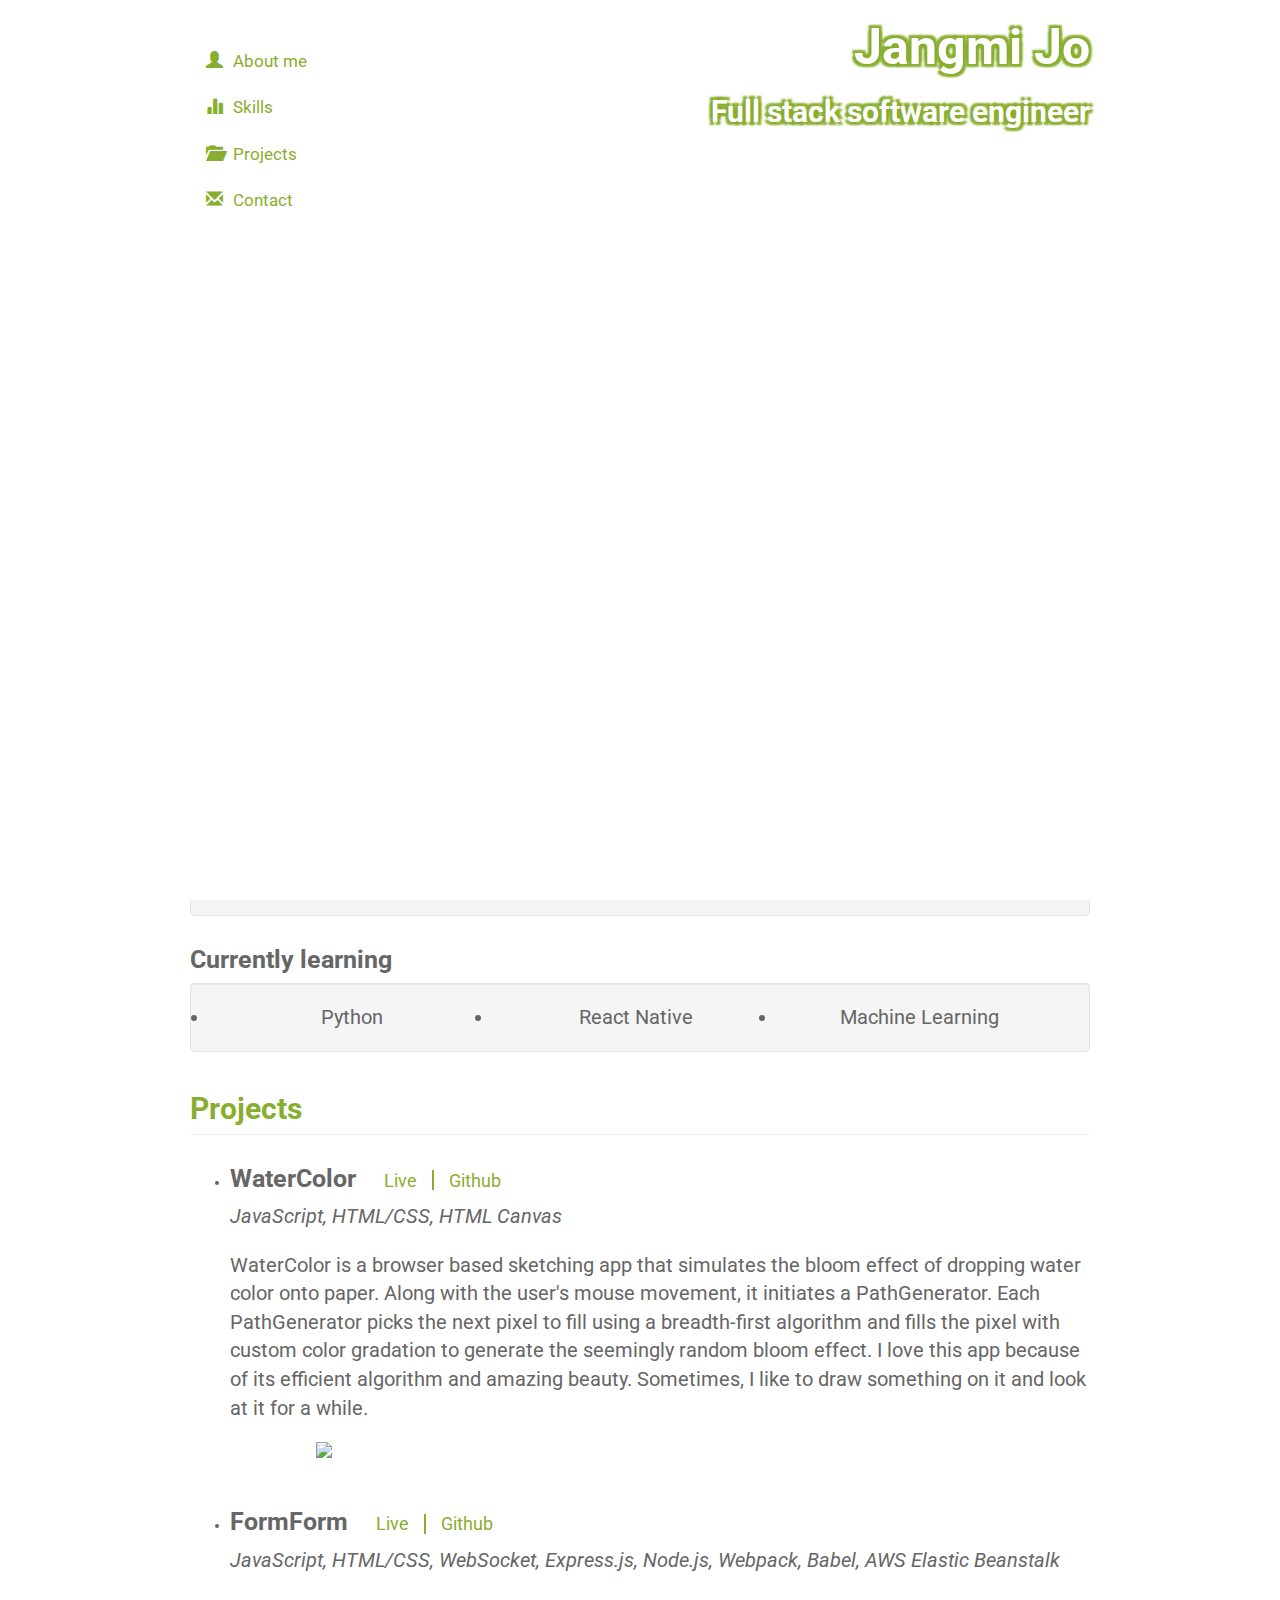
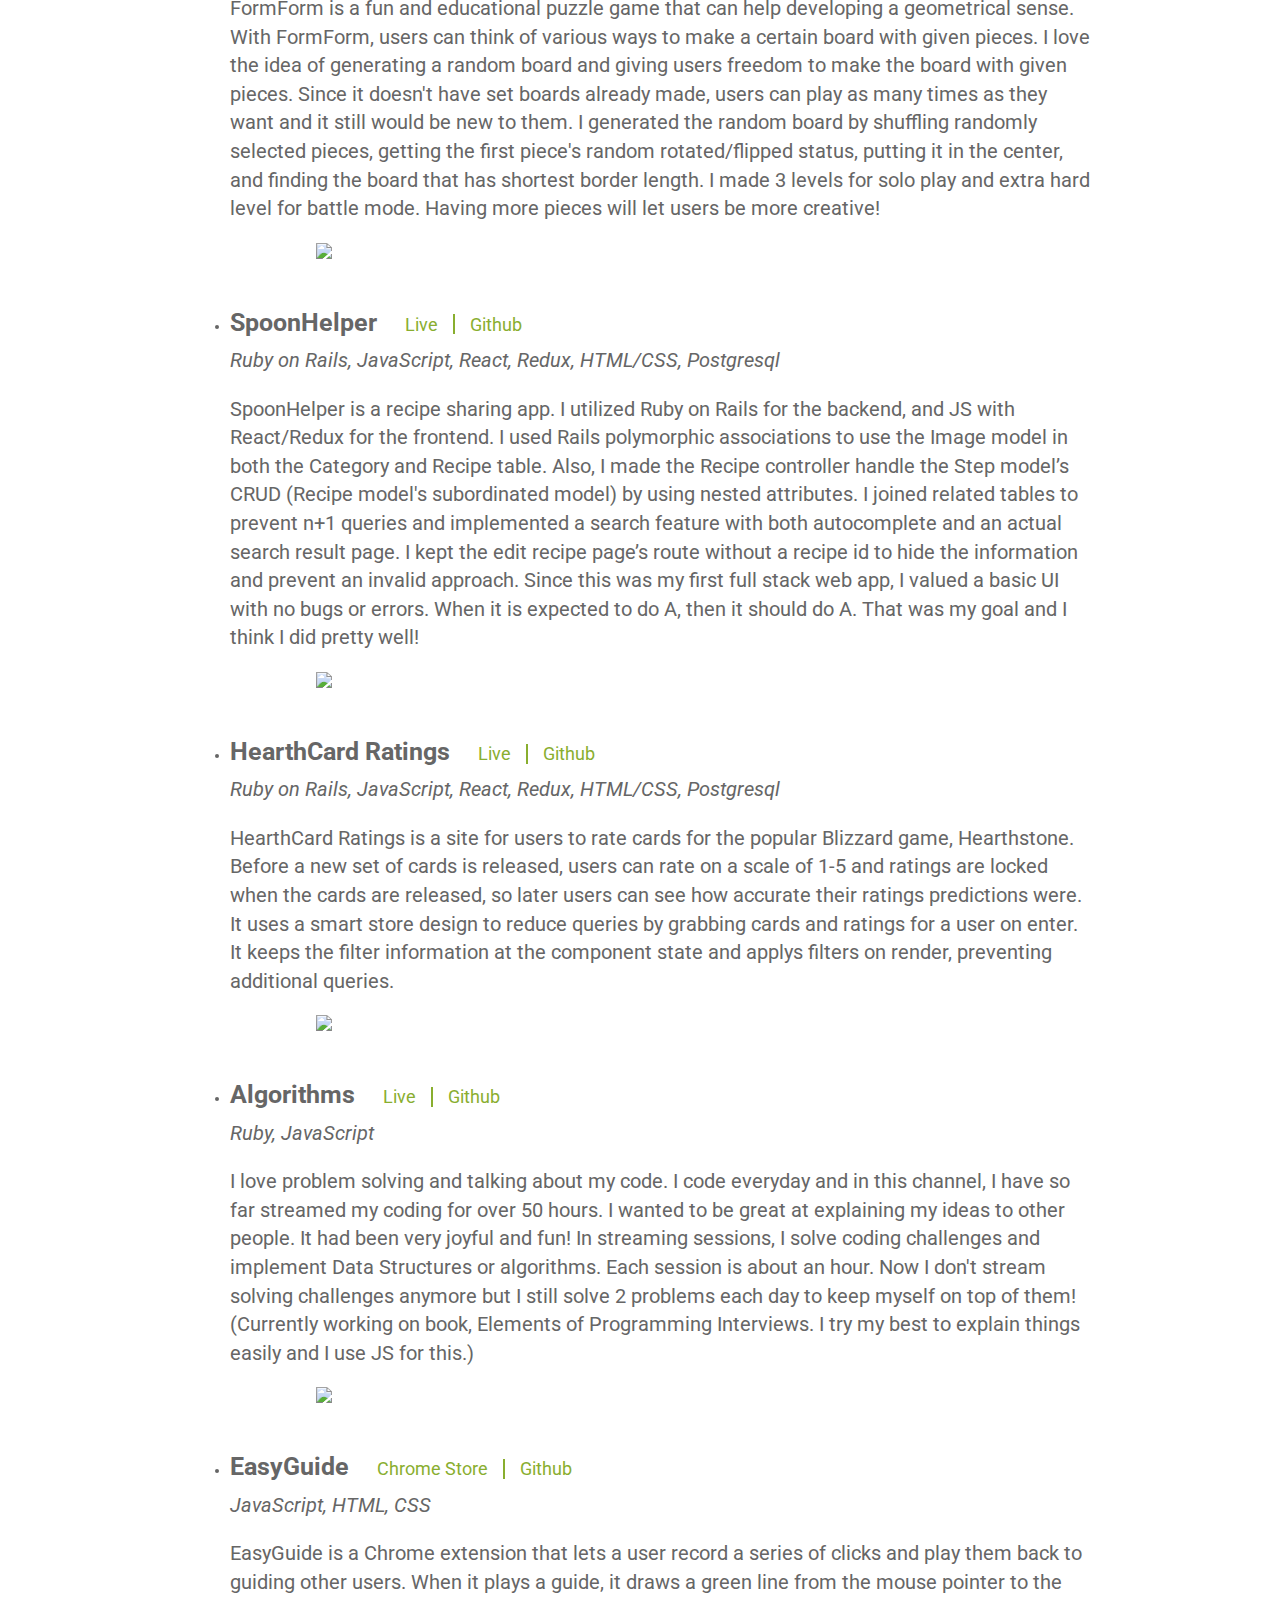
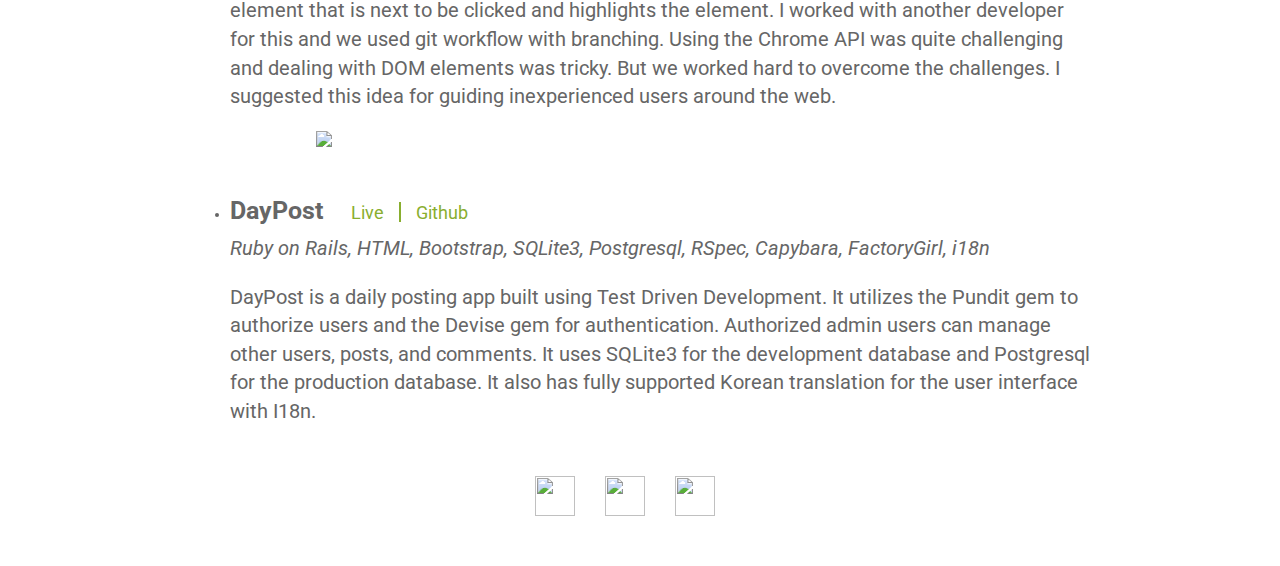
==== index.html @ e0aed5cf "added formform" ====
<!DOCTYPE html>
<html>
  <head>
    <meta charset="utf-8">
    <meta name="viewport" content="width=device-width, initial-scale=1">
    <title>Jangmi Jo</title>
    <link rel="stylesheet" href="./css/css_rest.css" type="text/css">
    <link rel="stylesheet" href="https://maxcdn.bootstrapcdn.com/bootstrap/3.3.7/css/bootstrap.min.css" integrity="sha384-BVYiiSIFeK1dGmJRAkycuHAHRg32OmUcww7on3RYdg4Va+PmSTsz/K68vbdEjh4u" crossorigin="anonymous">
    <link rel="stylesheet" href="./css/JangmiJo.css" type="text/css">
    <link href="https://fonts.googleapis.com/css?family=Roboto" rel="stylesheet">
    <script
  src="https://code.jquery.com/jquery-3.1.1.slim.min.js"
  integrity="sha256-/SIrNqv8h6QGKDuNoLGA4iret+kyesCkHGzVUUV0shc="
  crossorigin="anonymous"></script>
    <script src="./JangmiJo.js"></script>
  </head>
  <body>
    <div class="header container-fluid">
      <div class="header-contents">
        <h1>Jangmi Jo</h1>
        <h2>Full stack software engineer</h2>
        <nav class="navbar">
          <div class="container-fluid">
            <ul class="nav nav-pills nav-stacked">
              <li><a href="#aboutme">
                <span class="glyphicon glyphicon-user" aria-hidden="true"></span>About me</a></li>
              <li><a href="#skills">
                <span class="glyphicon glyphicon-stats" aria-hidden="true"></span>Skills</a></li>
              <li><a href="#projects">
                <span class="glyphicon glyphicon-folder-open" aria-hidden="true"></span>Projects</a></li>
              <li><a href="#contacts">
                <span class="glyphicon glyphicon-envelope" aria-hidden="true"></span>Contact</a></li>
            </ul>
          </div>
        </nav>
      </div>
    </div>
    <div class="content">
      <h3 id="aboutme" class="page-header">About me</h3>
      <p>I am a software engineer who loves <mark>clean</mark>, <mark>efficient</mark> and <mark>scalable</mark> code. I constantly refactor my code and look for ways to make it more readable and more efficient for both memory and time usage. I believe in <mark>test-driven development</mark> and I’ve built full apps using TDD principles.</p>
      <p>I am a <mark>passionate</mark> and <mark>steady learner</mark> who loves the learning experience. I’m excited to find a place that I can continue to learn and grow as an engineer.</p>
      <p>In addition to writing software, I like to paint with acrylics or oils, exercise, travel, and translate Korean novels to English.</p>

      <h3 id="skills" class="page-header">Skills</h3>
      <h4>Skilled with</h4>
      <ul class="well skills">
        <li>JavaScript(ES5/ES6)</li>
        <li>React/Redux</li>
        <li>HTML5/CSS3</li>
        <li>Express.js/Node.js</li>
        <li>Ruby on Rails</li>
        <li>SQL</li>
      </ul>

      <h4>Currently learning</h4>
      <ul class="well skills">
        <li>Python</li>
        <li>React Native</li>
        <li>Machine Learning</li>
      </ul>

      <h3 id="projects" class="page-header">Projects</h3>
      <ul class="projects">
        <li>
          <h4>WaterColor</h4>
          <div class="project_links">
            <a href="https://evdel720.github.io/watercolor/">Live</a>
            <div class="divider"></div>
            <a href="https://github.com/evdel720/watercolor">Github</a>
          </div>
          <p><i>JavaScript, HTML/CSS, HTML Canvas</i></p>
          <p>WaterColor is a browser based sketching app that simulates the bloom effect of dropping water color onto paper. Along with the user's mouse movement, it initiates a PathGenerator. Each PathGenerator picks the next pixel to fill using a breadth-first algorithm and fills the pixel with custom color gradation to generate the seemingly random bloom effect. I love this app because of its efficient algorithm and amazing beauty. Sometimes, I like to draw something on it and look at it for a while.</p>
          <img src="https://res.cloudinary.com/wkdal720/image/upload/v1479779953/imageedit_6_4672038611_shbvrs.gif"/>
        </li>
        <li>
          <h4>FormForm</h4>
          <div class="project_links">
            <a href="http://formform.us-west-1.elasticbeanstalk.com/">Live</a>
            <div class="divider"></div>
            <a href="https://github.com/evdel720/formform">Github</a>
          </div>
          <p><i>JavaScript, HTML/CSS, WebSocket, Express.js, Node.js, Webpack, Babel, AWS Elastic Beanstalk</i></p>
          <p>FormForm is a fun and educational puzzle game that can help developing a geometrical sense. With FormForm, users can think of various ways to make a certain board with given pieces. I love the idea of generating a random board and giving users freedom to make the board with given pieces. Since it doesn't have set boards already made, users can play as many times as they want and it still would be new to them. I generated the random board by shuffling randomly selected pieces, getting the first piece's random rotated/flipped status, putting it in the center, and finding the board that has shortest border length. I made 3 levels for solo play and extra hard level for battle mode. Having more pieces will let users be more creative!</p>
          <img src="https://res.cloudinary.com/wkdal720/image/upload/v1481661014/imageedit__4466087888_nqlmek.gif"/>
        </li>
        <li>
          <h4>SpoonHelper</h4>
          <div class="project_links">
            <a href="http://www.spoonhelper.us">Live</a>
            <div class="divider"></div>
            <a href="https://github.com/evdel720/SpoonHelper">Github</a>
          </div>
          <p><i>Ruby on Rails, JavaScript, React, Redux, HTML/CSS, Postgresql</i></p>
          <p>SpoonHelper is a recipe sharing app. I utilized Ruby on Rails for the backend, and JS with React/Redux for the frontend. I used Rails polymorphic associations to use the Image model in both the Category and Recipe table. Also, I made the Recipe controller handle the Step model’s CRUD (Recipe model's subordinated model) by using nested attributes. I joined related tables to prevent n+1 queries and implemented a search feature with both autocomplete and an actual search result page. I kept the edit recipe page’s route without a recipe id to hide the information and prevent an invalid approach. Since this was my first full stack web app, I valued a basic UI with no bugs or errors. When it is expected to do A, then it should do A. That was my goal and I think I did pretty well!</p>
          <img src="https://res.cloudinary.com/wkdal720/image/upload/v1479781237/imageedit_2_8175847738_nmmnax.gif"/>
        </li>
        <li>
          <h4>HearthCard Ratings</h4>
          <div class="project_links">
            <a href="http://www.hearthcardratings.com/">Live</a>
            <div class="divider"></div>
            <a href="https://github.com/JD-softwaredesign/hearthstone-card-ratings">Github</a>
          </div>
          <p><i>Ruby on Rails, JavaScript, React, Redux, HTML/CSS, Postgresql</i></p>
          <p>HearthCard Ratings is a site for users to rate cards for the popular Blizzard game, Hearthstone. Before a new set of cards is released, users can rate on a scale of 1-5 and ratings are locked when the cards are released, so later users can see how accurate their ratings predictions were. It uses a smart store design to reduce queries by grabbing cards and ratings for a user on enter. It keeps the filter information at the component state and applys filters on render, preventing additional queries.</p>
          <img src="https://res.cloudinary.com/wkdal720/image/upload/v1479781605/imageedit_2_4059992972_jx0y0g.gif"/>
        </li>
        <li>
          <h4>Algorithms</h4>
          <div class="project_links">
            <a href="https://www.livecoding.tv/evdel/">Live</a>
            <div class="divider"></div>
            <a href="https://github.com/evdel720/algorithms">Github</a>
          </div>
          <p><i>Ruby, JavaScript</i></p>
          <p>I love problem solving and talking about my code. I code everyday and in this channel, I have so far streamed my coding for over 50 hours. I wanted to be great at explaining my ideas to other people. It had been very joyful and fun! In streaming sessions, I solve coding challenges and implement Data Structures or algorithms. Each session is about an hour. Now I don't stream solving challenges anymore but I still solve 2 problems each day to keep myself on top of them! (Currently working on book, Elements of Programming Interviews. I try my best to explain things easily and I use JS for this.)</p>
          <img src="https://res.cloudinary.com/wkdal720/image/upload/v1480010902/Screen_Shot_2016-11-24_at_10.07.52_AM_qg6pqx.png"/>
        </li>
        <li>
          <h4>EasyGuide</h4>
          <div class="project_links">
            <a href="https://chrome.google.com/webstore/detail/easy-guide/dccjjdojmlffijkphkelhgpocpafjmng">Chrome Store</a>
            <div class="divider"></div>
            <a href="https://github.com/JD-softwaredesign/EasyGuide">Github</a>
          </div>
          <p><i>JavaScript, HTML, CSS</i></p>
          <p>EasyGuide is a Chrome extension that lets a user record a series of clicks and play them back to guiding other users. When it plays a guide, it draws a green line from the mouse pointer to the element that is next to be clicked and highlights the element. I worked with another developer for this and we used git workflow with branching. Using the Chrome API was quite challenging and dealing with DOM elements was tricky. But we worked hard to overcome the challenges. I suggested this idea for guiding inexperienced users around the web.</p>
          <img src="https://res.cloudinary.com/wkdal720/image/upload/v1479782676/imageedit_0_3670583020_ligqny.gif"/>
        </li>
        <li>
          <h4>DayPost</h4>
          <div class="project_links">
            <a href="https://daypost.herokuapp.com/">Live</a>
            <div class="divider"></div>
            <a href="https://github.com/evdel720/DayPost">Github</a>
          </div>
          <p><i>Ruby on Rails, HTML, Bootstrap, SQLite3, Postgresql, RSpec, Capybara, FactoryGirl, i18n</i></p>
          <p>DayPost is a daily posting app built using Test Driven Development. It utilizes the Pundit gem to authorize users and the Devise gem for authentication. Authorized admin users can manage other users, posts, and comments. It uses SQLite3 for the development database and Postgresql for the production database. It also has fully supported Korean translation for the user interface with I18n.</p>
        </li>
      </ul>

      <div id="contacts">
        <a href="mailto:wkdal720@gmail.com"><img src="https://res.cloudinary.com/wkdal720/image/upload/v1480010543/imageedit_1_8581378638_iucmmv.png"/></a>
        <a href="https://www.linkedin.com/in/jangmi-jo"><img src="https://res.cloudinary.com/wkdal720/image/upload/v1473910851/watercolor/linkedin_lbczye.png"/></a>
        <a href="https://github.com/evdel720"><img src="https://res.cloudinary.com/wkdal720/image/upload/v1473910794/watercolor/github_c54tsu.png"/></a>
      </div>
    </div>
  </body>
</html>
---- css/JangmiJo.css ----
body {
  width: 100%;
  color: rgb(102, 102, 102);
}

a {
  color: rgb(137, 174, 47);
}

a:focus, a:hover {
  color: rgb(137, 174, 47);
}

.header {
  background-image: url('https://res.cloudinary.com/wkdal720/image/upload/v1479939568/imageedit_2_9701696410_de7wlm.jpg');
  height: 100vh;
  background-repeat: no-repeat;
  background-position: center;
  width: 100%;
  top: 0;
  position: fixed;
  background-color: #FFF;
  transition: all 0.7s ease;
  font-family: 'Roboto', cursive;
}

.sticky {
  height: 35vh;
}

.header-contents > h1, .header-contents > h2 {
  color: #FFF;
  text-shadow:
   -3px -3px 2px rgb(137, 174, 47),
    3px -3px 2px rgb(137, 174, 47),
    -3px 3px 2px rgb(137, 174, 47),
     3px 3px 2px rgb(137, 174, 47);
  font-weight: bold;
  text-align: right;
  margin: 0;
  position: relative;
}

.header-contents > h1 {
  font-size: 50px;
  top: 20px;
}

.header-contents > h2 {
  font-size: 30px;
  top: 40px;
}

nav {
  position: relative;
  bottom: 50px;
  width: 140px;
  background-color: #FFF;
  border-radius: 5px;
  font-size: 17px;
}

.nav > li > a:hover, a:hover {
  background-color: rgb(137, 174, 47);
  color: #FFF;
  text-decoration: none;
}

nav .container-fluid {
  padding: 0;
}

.header-contents {
  width: 900px;
  margin: 0 auto;
}

.content {
  padding-top: 35vh;
  width: 900px;
  margin: 0 auto;
  font-family: 'Roboto', cursive;
}

.content > h3:before {
  display: block;
  content: " ";
  margin-top: -35vh;
  height: 35vh;
  visibility: hidden;
}

.content h3 {
  font-size: 30px;
  font-weight: bold;
  color: rgb(137, 174, 47);
}

.content p {
  font-size: 20px;
  padding-bottom: 10px;
}

.skills {
  display: flex;
  flex-direction: row;
  flex-wrap: wrap;
}

.skills > li {
  font-size: 20px;
  width: 33%;
  text-align: center;
}

.glyphicon:after {
  content: " ";
  padding-right: 10px;
}

.content h4 {
  font-size: 25px;
  font-weight: bold;
  display: inline-block;
  padding-right: 20px;
}

.projects a {
  font-size: 18px;
  display: inline;
  padding: 0 5px;
  border-radius: 5px;
}

.projects li {
  margin-bottom: 40px;
}

.divider {
  background-color: rgb(137, 174, 47);
  width: 2px;
  height: 20px;
  display: inline-block;
  margin: auto 10px;
  align-self: center;
}

.project_links {
  display: inline-flex;
}

mark {
  background-color: rgb(236, 242, 222);
  border-radius: 5px;
}

.projects img {
  width: 80%;
  margin: 0 auto;
  display: block;
}

#contacts {
  margin-top: 40px;
  margin-bottom: 50px;
  display: flex;
  justify-content: center;
}

#contacts > a {
  margin-right: 30px;
}

#contacts > a > img {
  width: 40px;
  height: 40px;
  cursor: pointer;
}

#contacts > a > img:hover {
  background-color: rgb(137, 174, 47);
  border-radius: 50%;
}

#contacts > a:hover {
  background-color: #FFF;
}
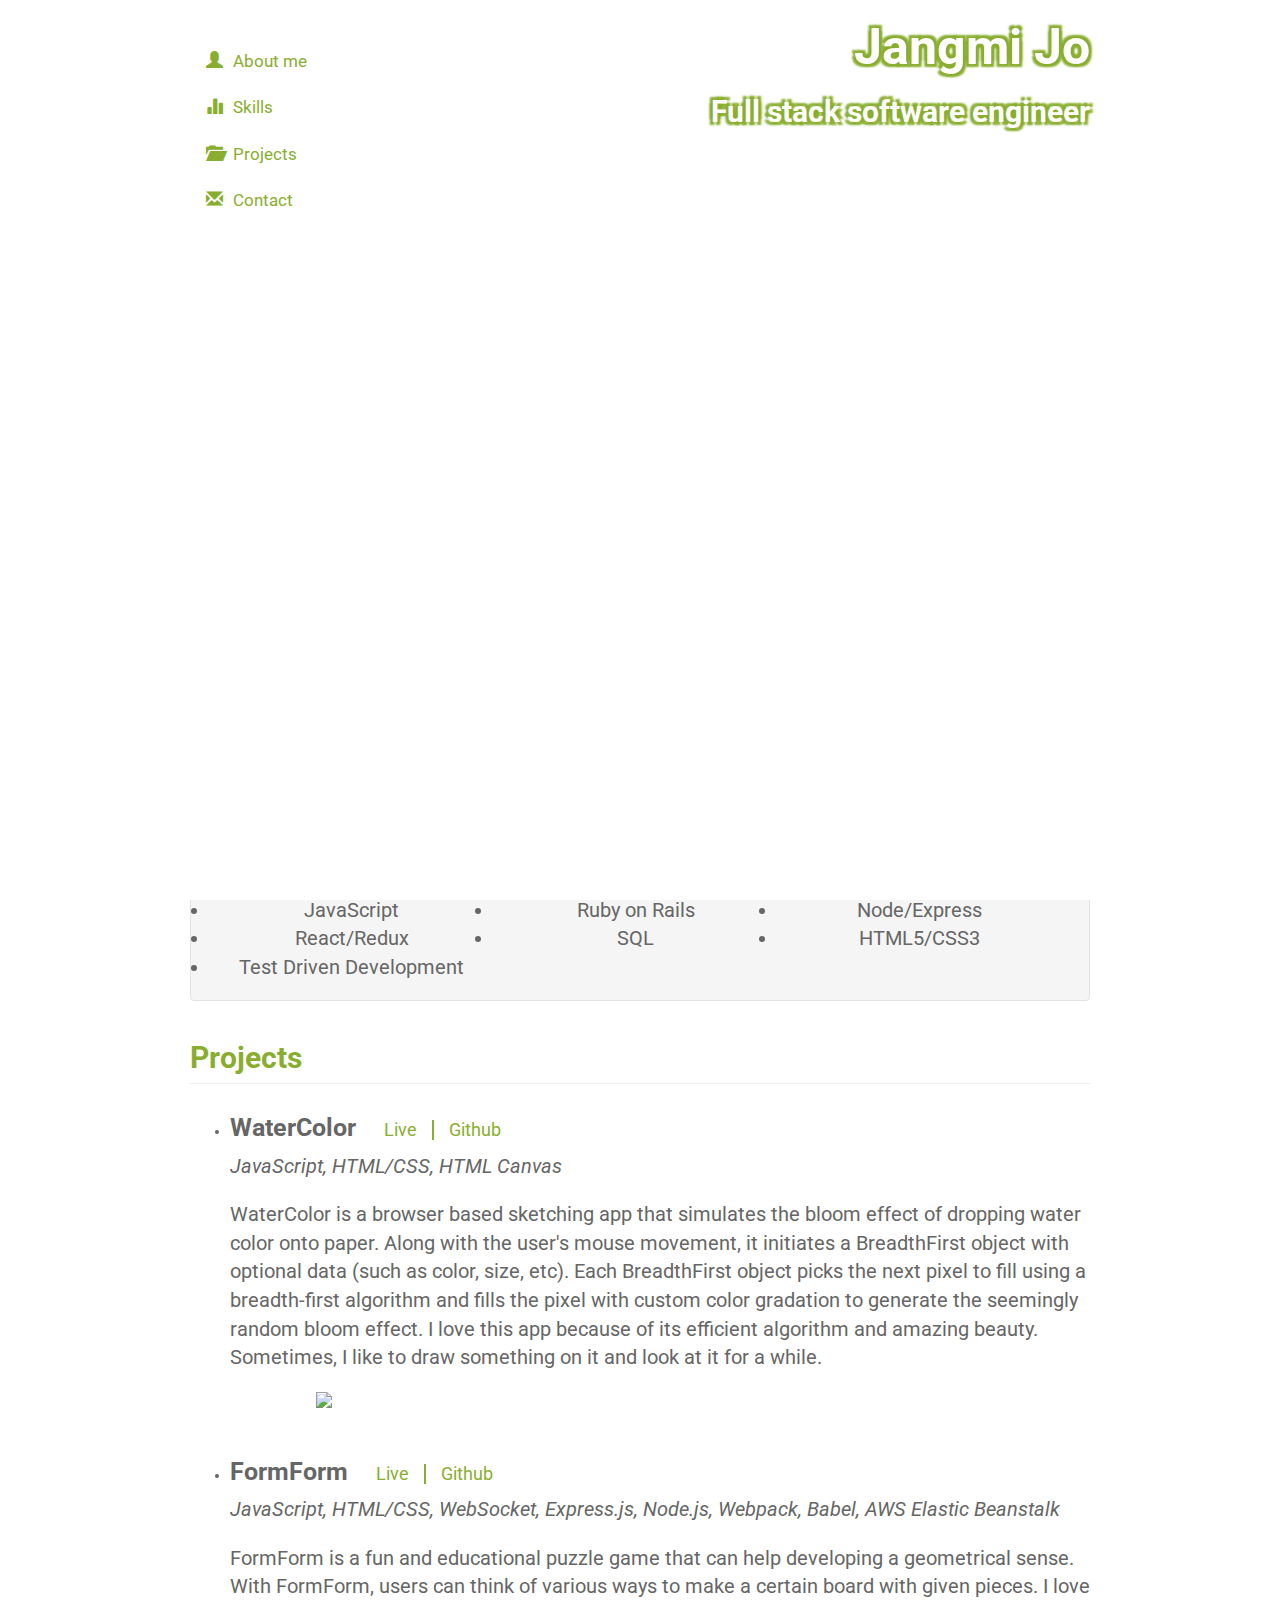
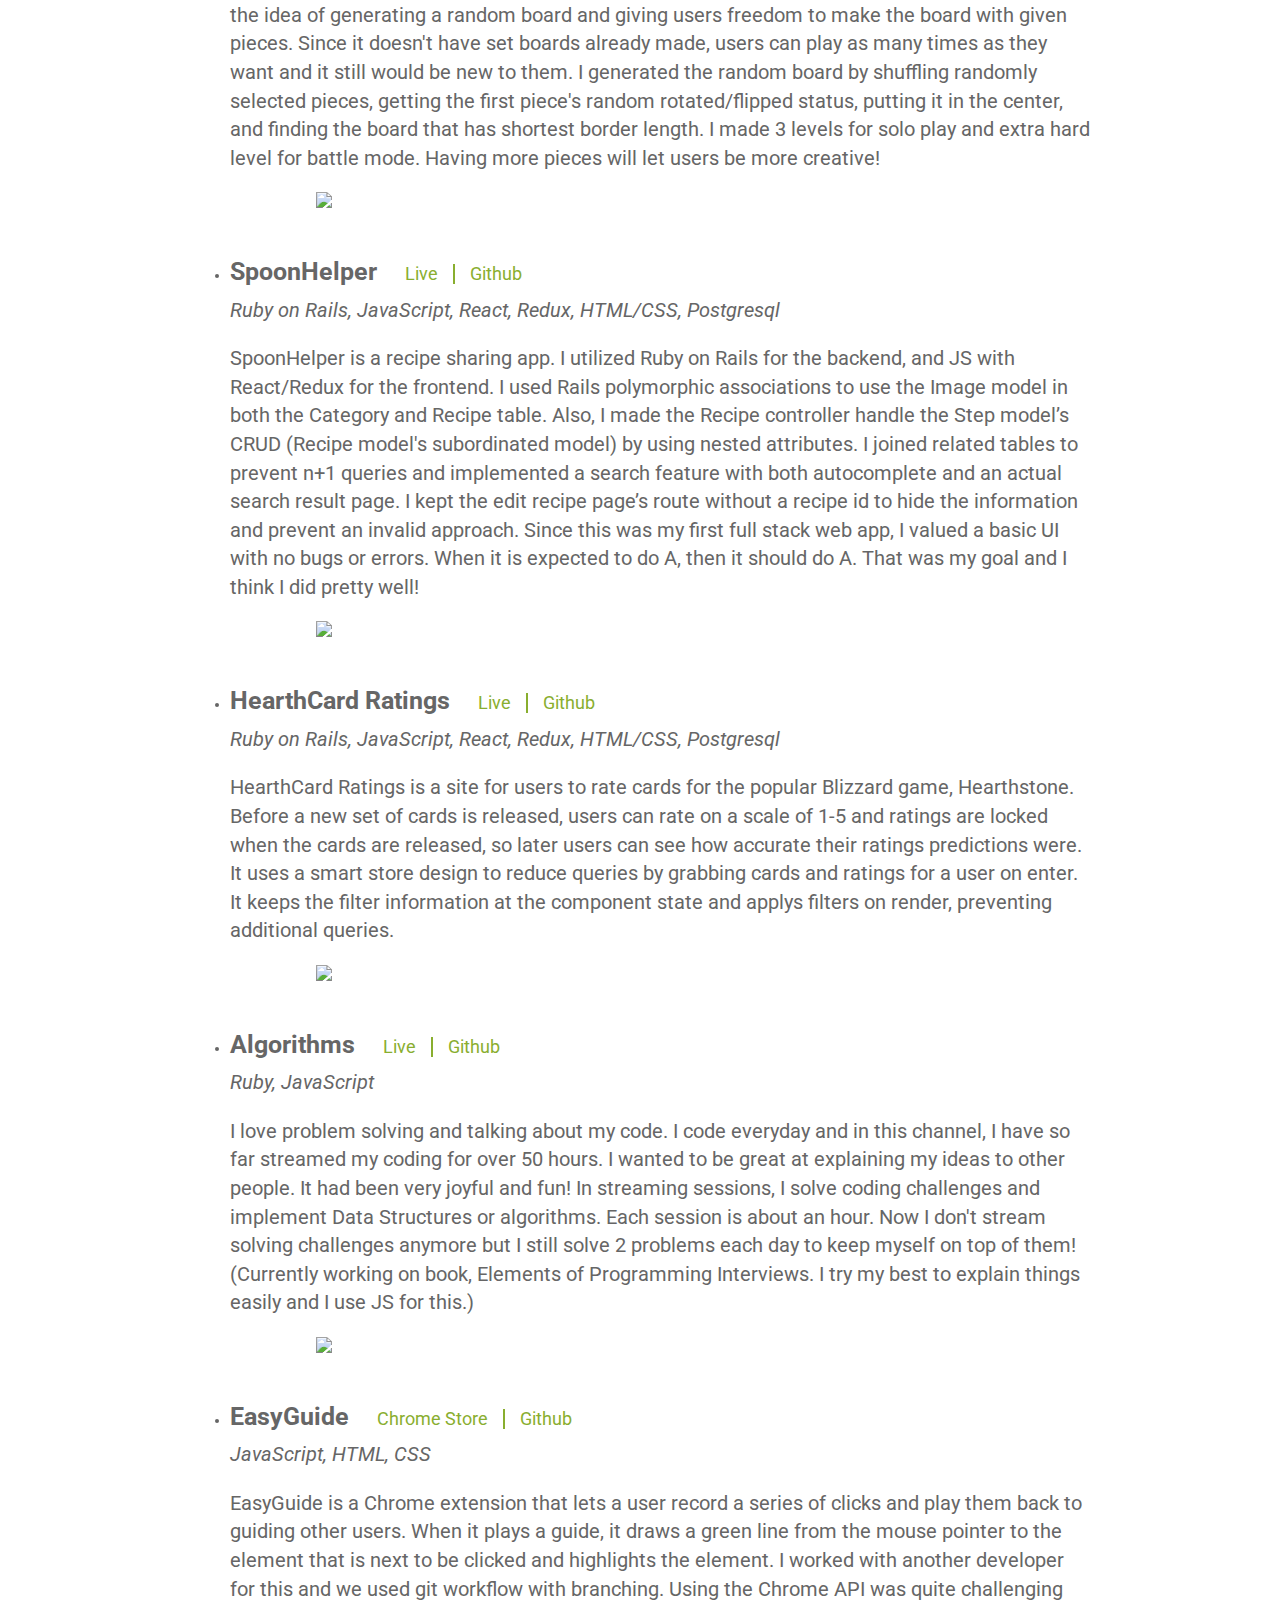
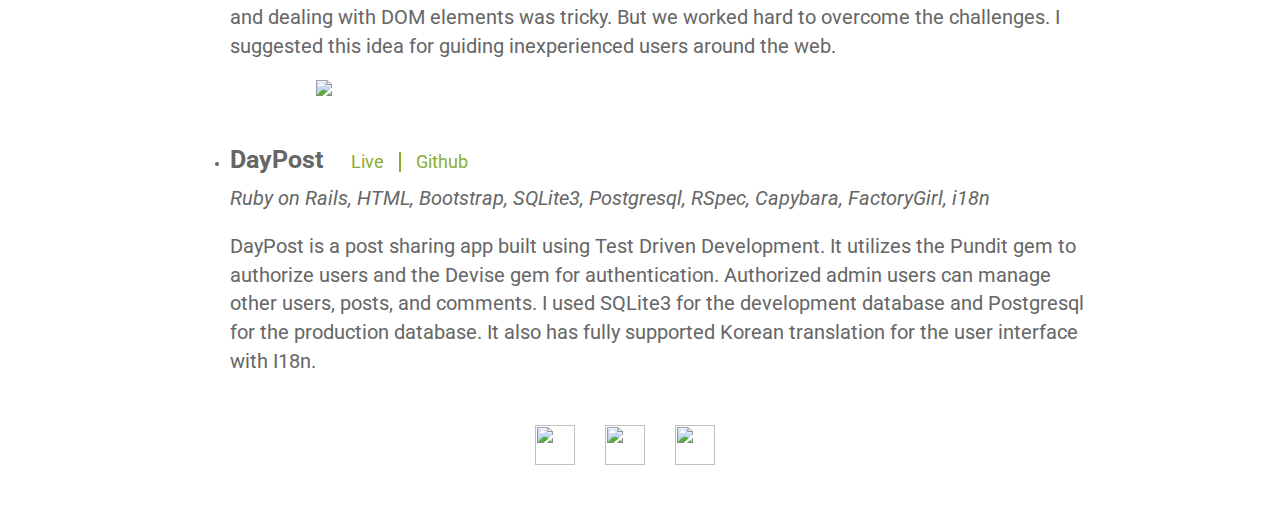
==== commit 672a4829: "typo" ====
--- a/index.html
+++ b/index.html
@@ -37,26 +37,20 @@
     </div>
     <div class="content">
       <h3 id="aboutme" class="page-header">About me</h3>
-      <p>I am a software engineer who loves <mark>clean</mark>, <mark>efficient</mark> and <mark>scalable</mark> code. I constantly refactor my code and look for ways to make it more readable and more efficient for both memory and time usage. I believe in <mark>test-driven development</mark> and I’ve built full apps using TDD principles.</p>
-      <p>I am a <mark>passionate</mark> and <mark>steady learner</mark> who loves the learning experience. I’m excited to find a place that I can continue to learn and grow as an engineer.</p>
-      <p>In addition to writing software, I like to paint with acrylics or oils, exercise, travel, and translate Korean novels to English.</p>
+      <p>I am a software engineer who loves clean, efficient and scalable code. I constantly refactor my code and look for ways to make it more readable and more efficient for both memory and time usage. Once I get to work on a project, I fall in love with it and dedicate 100% of myself.</p>
+      <p>I am a passionate and steady learner who loves the learning experience. I spend the vast majority of my time learning new technologies and owning them. I feel thrilled when I'm making use of new knowledge!</p>
+      <p>In addition to writing software, I like to paint with acrylics or oils, exercise, travel, and translate Korean novels to English. I am really interested in helping humanity by improving education and the environment.</p>
 
       <h3 id="skills" class="page-header">Skills</h3>
       <h4>Skilled with</h4>
       <ul class="well skills">
-        <li>JavaScript(ES5/ES6)</li>
+        <li>JavaScript</li>
+        <li>Ruby on Rails</li>
+        <li>Node/Express</li>
         <li>React/Redux</li>
+        <li>SQL</li>
         <li>HTML5/CSS3</li>
-        <li>Express.js/Node.js</li>
-        <li>Ruby on Rails</li>
-        <li>SQL</li>
-      </ul>
-
-      <h4>Currently learning</h4>
-      <ul class="well skills">
-        <li>Python</li>
-        <li>React Native</li>
-        <li>Machine Learning</li>
+        <li>Test Driven Development</li>
       </ul>
 
       <h3 id="projects" class="page-header">Projects</h3>
@@ -69,7 +63,7 @@
             <a href="https://github.com/evdel720/watercolor">Github</a>
           </div>
           <p><i>JavaScript, HTML/CSS, HTML Canvas</i></p>
-          <p>WaterColor is a browser based sketching app that simulates the bloom effect of dropping water color onto paper. Along with the user's mouse movement, it initiates a PathGenerator. Each PathGenerator picks the next pixel to fill using a breadth-first algorithm and fills the pixel with custom color gradation to generate the seemingly random bloom effect. I love this app because of its efficient algorithm and amazing beauty. Sometimes, I like to draw something on it and look at it for a while.</p>
+          <p>WaterColor is a browser based sketching app that simulates the bloom effect of dropping water color onto paper. Along with the user's mouse movement, it initiates a BreadthFirst object with optional data (such as color, size, etc). Each BreadthFirst object picks the next pixel to fill using a breadth-first algorithm and fills the pixel with custom color gradation to generate the seemingly random bloom effect. I love this app because of its efficient algorithm and amazing beauty. Sometimes, I like to draw something on it and look at it for a while.</p>
           <img src="https://res.cloudinary.com/wkdal720/image/upload/v1479779953/imageedit_6_4672038611_shbvrs.gif"/>
         </li>
         <li>
@@ -135,7 +129,7 @@
             <a href="https://github.com/evdel720/DayPost">Github</a>
           </div>
           <p><i>Ruby on Rails, HTML, Bootstrap, SQLite3, Postgresql, RSpec, Capybara, FactoryGirl, i18n</i></p>
-          <p>DayPost is a daily posting app built using Test Driven Development. It utilizes the Pundit gem to authorize users and the Devise gem for authentication. Authorized admin users can manage other users, posts, and comments. It uses SQLite3 for the development database and Postgresql for the production database. It also has fully supported Korean translation for the user interface with I18n.</p>
+          <p>DayPost is a post sharing app built using Test Driven Development. It utilizes the Pundit gem to authorize users and the Devise gem for authentication. Authorized admin users can manage other users, posts, and comments. I used SQLite3 for the development database and Postgresql for the production database. It also has fully supported Korean translation for the user interface with I18n.</p>
         </li>
       </ul>
 
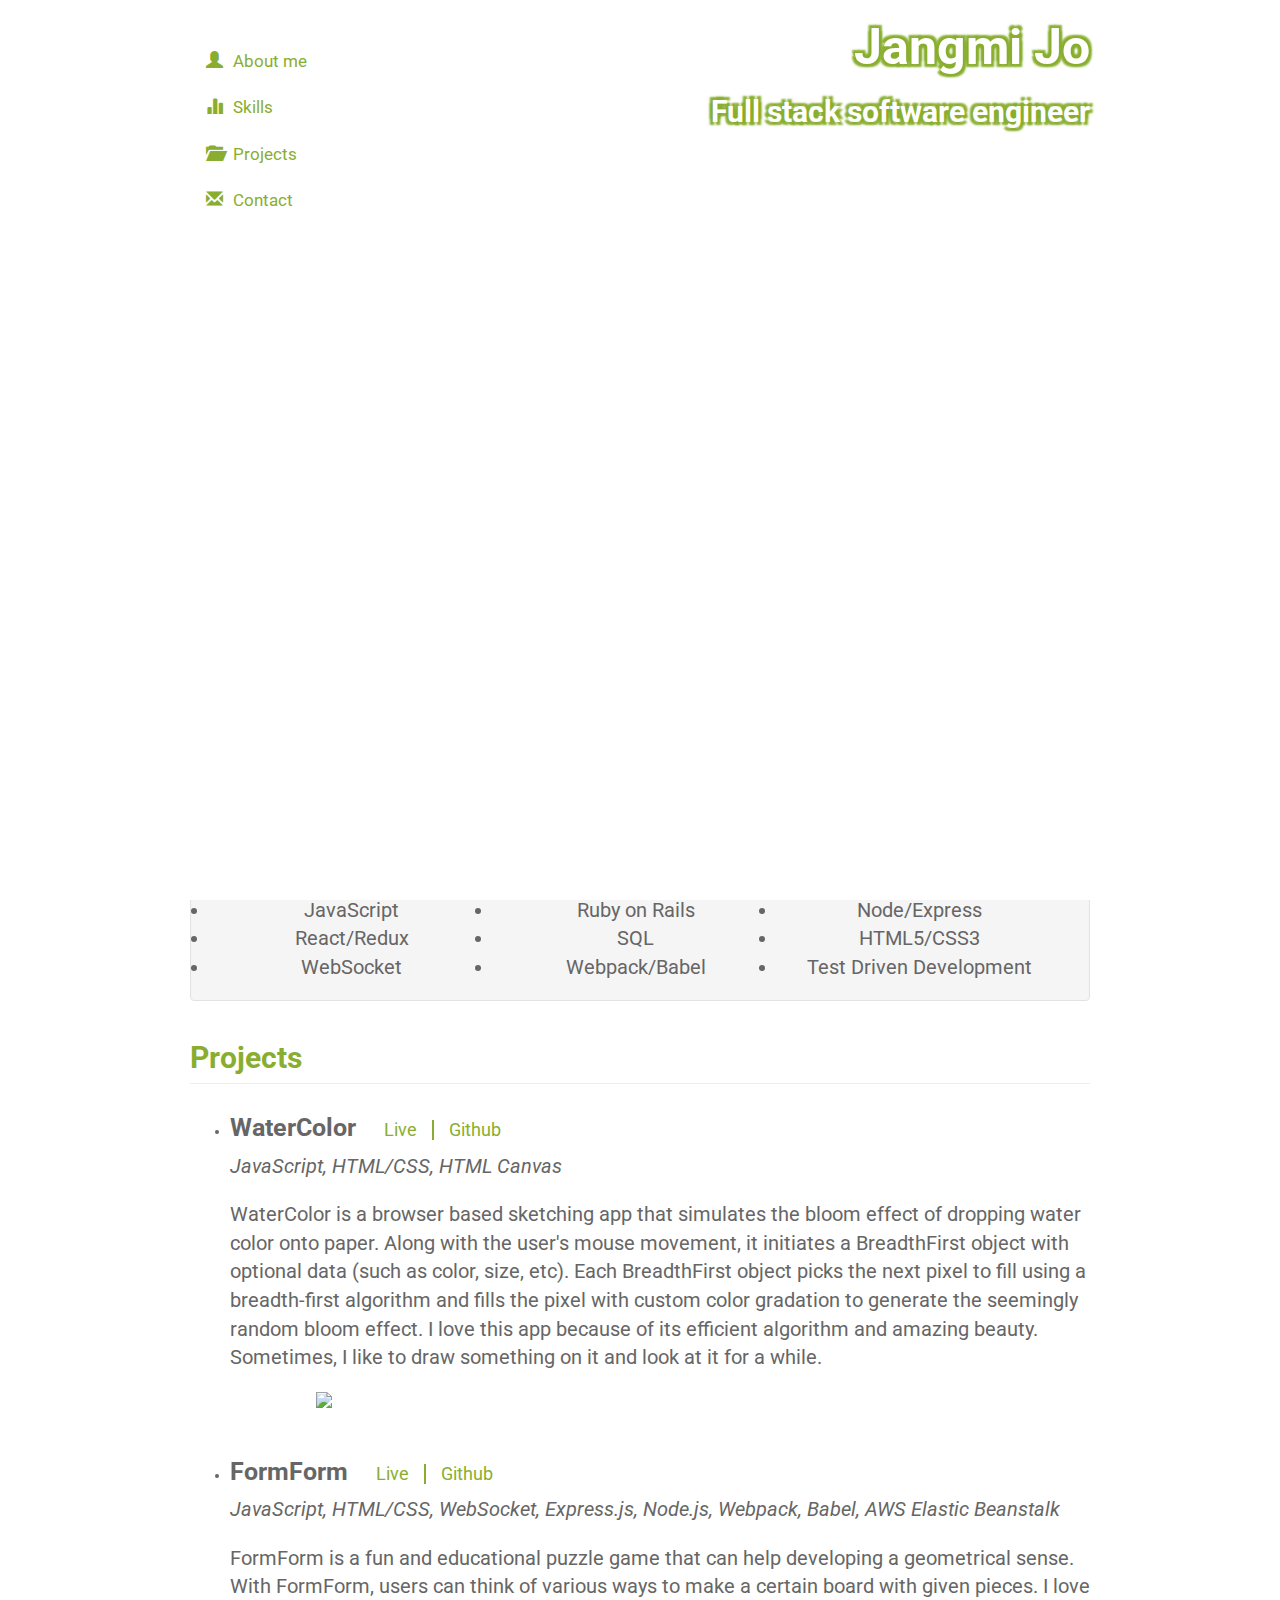
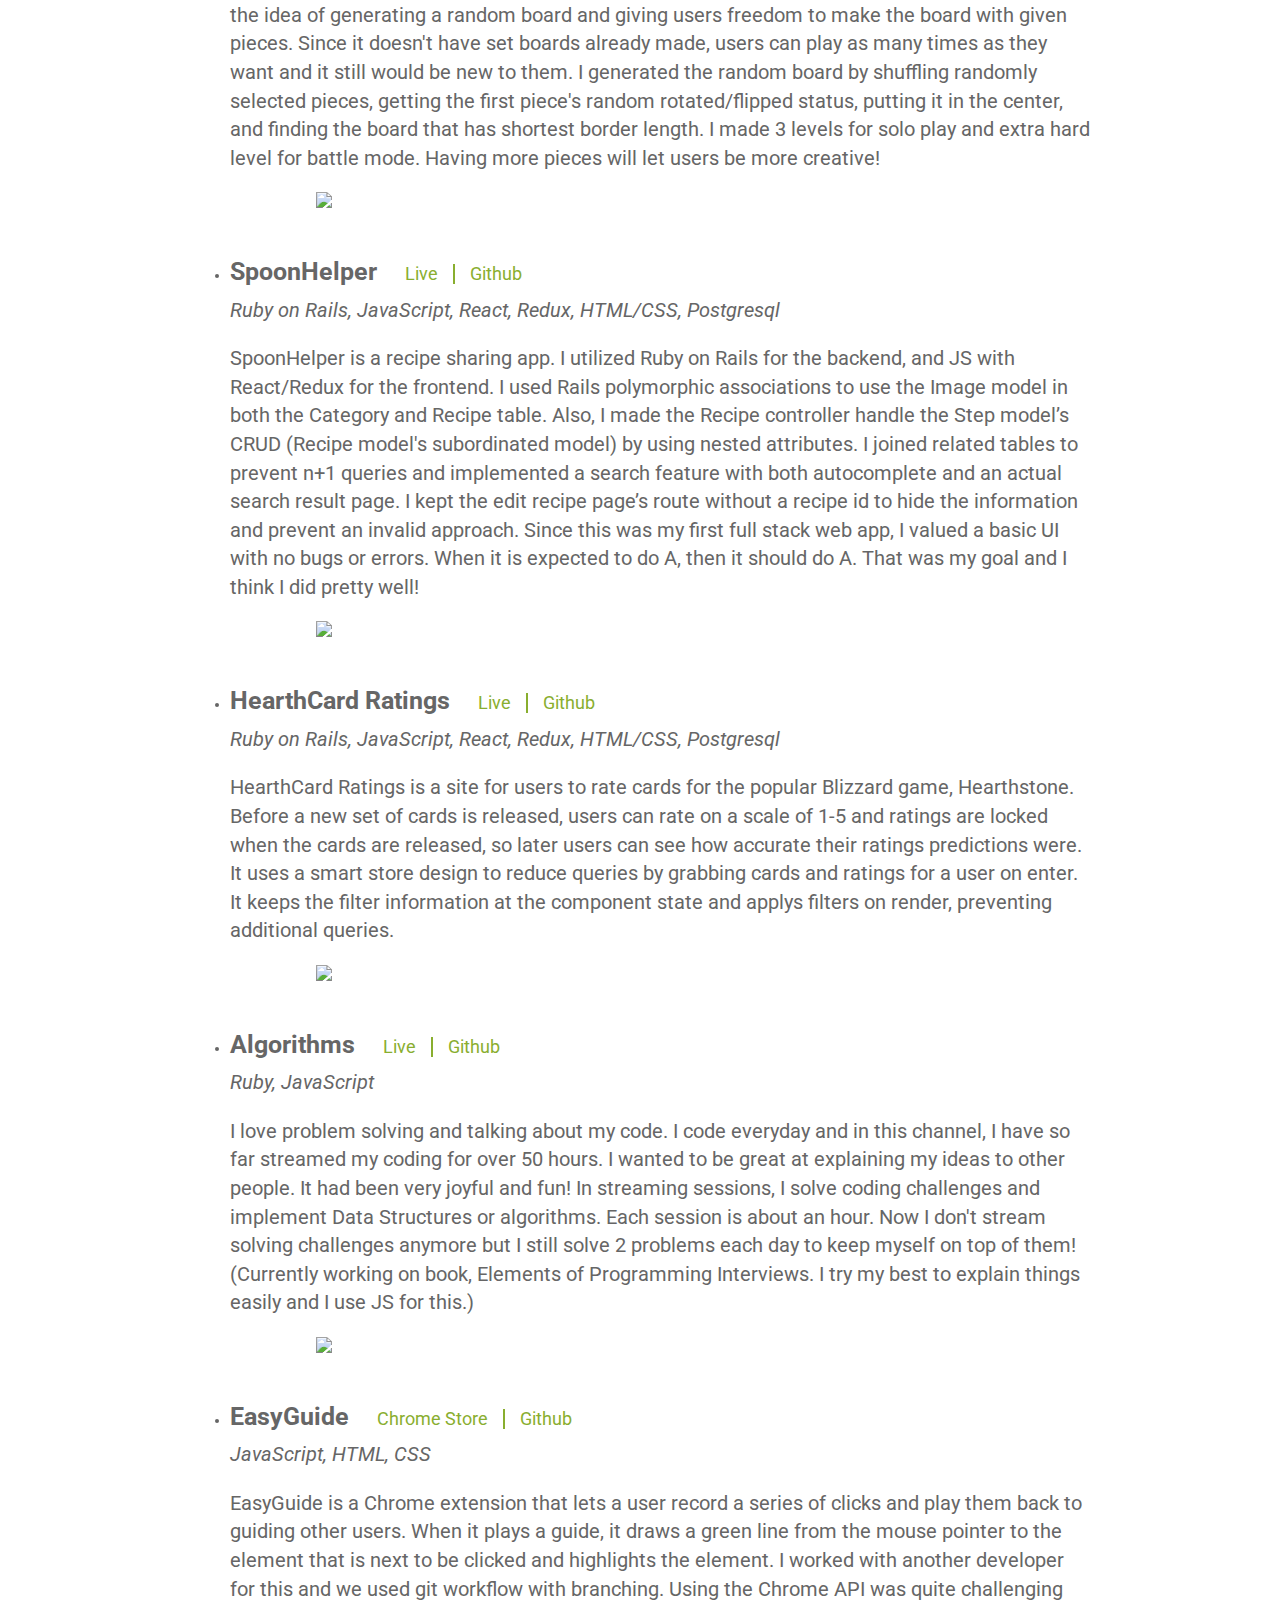
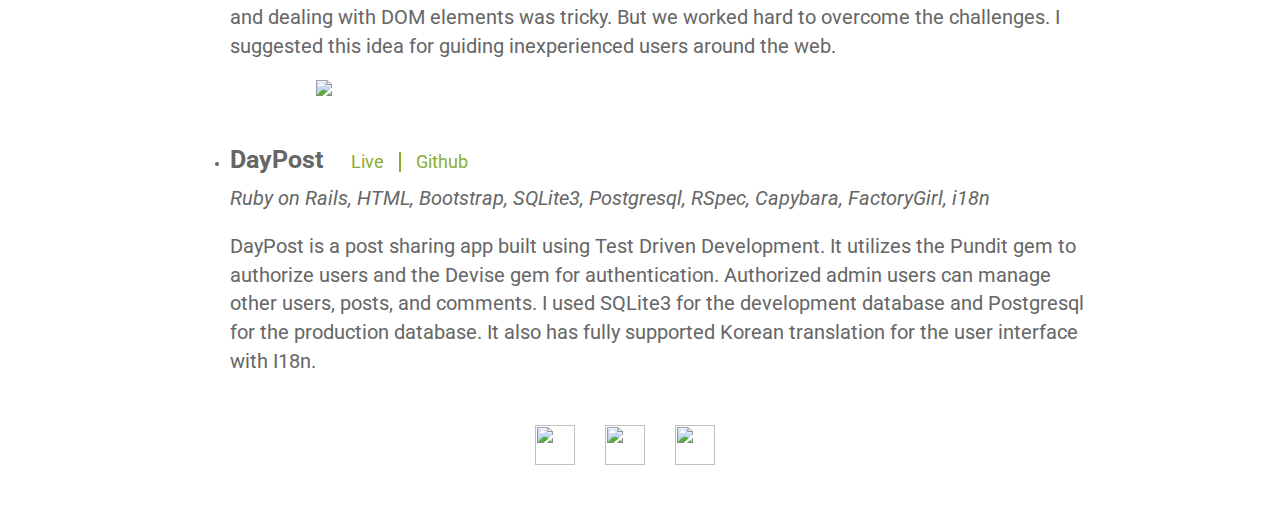
==== commit 3a4a9b5e: "edited git username" ====
--- a/index.html
+++ b/index.html
@@ -50,6 +50,8 @@
         <li>React/Redux</li>
         <li>SQL</li>
         <li>HTML5/CSS3</li>
+        <li>WebSocket</li>
+        <li>Webpack/Babel</li>
         <li>Test Driven Development</li>
       </ul>
 
@@ -58,9 +60,9 @@
         <li>
           <h4>WaterColor</h4>
           <div class="project_links">
-            <a href="https://evdel720.github.io/watercolor/">Live</a>
+            <a href="https://jangmi-jo.github.io/watercolor/">Live</a>
             <div class="divider"></div>
-            <a href="https://github.com/evdel720/watercolor">Github</a>
+            <a href="https://github.com/jangmi-jo/watercolor">Github</a>
           </div>
           <p><i>JavaScript, HTML/CSS, HTML Canvas</i></p>
           <p>WaterColor is a browser based sketching app that simulates the bloom effect of dropping water color onto paper. Along with the user's mouse movement, it initiates a BreadthFirst object with optional data (such as color, size, etc). Each BreadthFirst object picks the next pixel to fill using a breadth-first algorithm and fills the pixel with custom color gradation to generate the seemingly random bloom effect. I love this app because of its efficient algorithm and amazing beauty. Sometimes, I like to draw something on it and look at it for a while.</p>
@@ -71,7 +73,7 @@
           <div class="project_links">
             <a href="http://formform.us-west-1.elasticbeanstalk.com/">Live</a>
             <div class="divider"></div>
-            <a href="https://github.com/evdel720/formform">Github</a>
+            <a href="https://github.com/jangmi-jo/formform">Github</a>
           </div>
           <p><i>JavaScript, HTML/CSS, WebSocket, Express.js, Node.js, Webpack, Babel, AWS Elastic Beanstalk</i></p>
           <p>FormForm is a fun and educational puzzle game that can help developing a geometrical sense. With FormForm, users can think of various ways to make a certain board with given pieces. I love the idea of generating a random board and giving users freedom to make the board with given pieces. Since it doesn't have set boards already made, users can play as many times as they want and it still would be new to them. I generated the random board by shuffling randomly selected pieces, getting the first piece's random rotated/flipped status, putting it in the center, and finding the board that has shortest border length. I made 3 levels for solo play and extra hard level for battle mode. Having more pieces will let users be more creative!</p>
@@ -82,7 +84,7 @@
           <div class="project_links">
             <a href="http://www.spoonhelper.us">Live</a>
             <div class="divider"></div>
-            <a href="https://github.com/evdel720/SpoonHelper">Github</a>
+            <a href="https://github.com/jangmi-jo/SpoonHelper">Github</a>
           </div>
           <p><i>Ruby on Rails, JavaScript, React, Redux, HTML/CSS, Postgresql</i></p>
           <p>SpoonHelper is a recipe sharing app. I utilized Ruby on Rails for the backend, and JS with React/Redux for the frontend. I used Rails polymorphic associations to use the Image model in both the Category and Recipe table. Also, I made the Recipe controller handle the Step model’s CRUD (Recipe model's subordinated model) by using nested attributes. I joined related tables to prevent n+1 queries and implemented a search feature with both autocomplete and an actual search result page. I kept the edit recipe page’s route without a recipe id to hide the information and prevent an invalid approach. Since this was my first full stack web app, I valued a basic UI with no bugs or errors. When it is expected to do A, then it should do A. That was my goal and I think I did pretty well!</p>
@@ -104,7 +106,7 @@
           <div class="project_links">
             <a href="https://www.livecoding.tv/evdel/">Live</a>
             <div class="divider"></div>
-            <a href="https://github.com/evdel720/algorithms">Github</a>
+            <a href="https://github.com/jangmi-jo/algorithms">Github</a>
           </div>
           <p><i>Ruby, JavaScript</i></p>
           <p>I love problem solving and talking about my code. I code everyday and in this channel, I have so far streamed my coding for over 50 hours. I wanted to be great at explaining my ideas to other people. It had been very joyful and fun! In streaming sessions, I solve coding challenges and implement Data Structures or algorithms. Each session is about an hour. Now I don't stream solving challenges anymore but I still solve 2 problems each day to keep myself on top of them! (Currently working on book, Elements of Programming Interviews. I try my best to explain things easily and I use JS for this.)</p>
@@ -126,7 +128,7 @@
           <div class="project_links">
             <a href="https://daypost.herokuapp.com/">Live</a>
             <div class="divider"></div>
-            <a href="https://github.com/evdel720/DayPost">Github</a>
+            <a href="https://github.com/jangmi-jo/DayPost">Github</a>
           </div>
           <p><i>Ruby on Rails, HTML, Bootstrap, SQLite3, Postgresql, RSpec, Capybara, FactoryGirl, i18n</i></p>
           <p>DayPost is a post sharing app built using Test Driven Development. It utilizes the Pundit gem to authorize users and the Devise gem for authentication. Authorized admin users can manage other users, posts, and comments. I used SQLite3 for the development database and Postgresql for the production database. It also has fully supported Korean translation for the user interface with I18n.</p>
@@ -136,7 +138,7 @@
       <div id="contacts">
         <a href="mailto:wkdal720@gmail.com"><img src="https://res.cloudinary.com/wkdal720/image/upload/v1480010543/imageedit_1_8581378638_iucmmv.png"/></a>
         <a href="https://www.linkedin.com/in/jangmi-jo"><img src="https://res.cloudinary.com/wkdal720/image/upload/v1473910851/watercolor/linkedin_lbczye.png"/></a>
-        <a href="https://github.com/evdel720"><img src="https://res.cloudinary.com/wkdal720/image/upload/v1473910794/watercolor/github_c54tsu.png"/></a>
+        <a href="https://github.com/jangmi-jo"><img src="https://res.cloudinary.com/wkdal720/image/upload/v1473910794/watercolor/github_c54tsu.png"/></a>
       </div>
     </div>
   </body>
